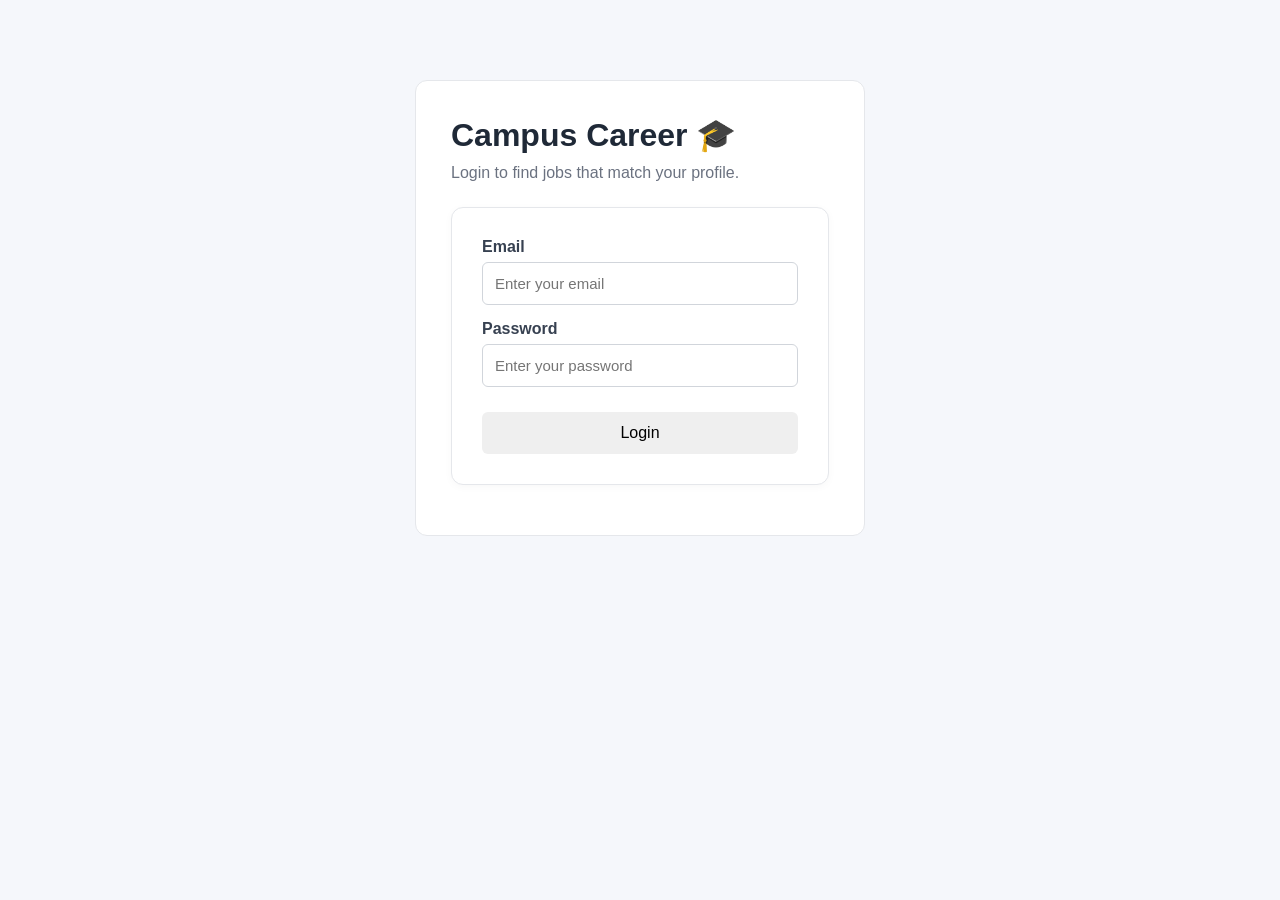
==== frontend/index.html @ 6e353290 "Initial Campus Career project" ====
<!DOCTYPE html>
<!DOCTYPE html>
<html lang="en">

<head>
    <meta charset="UTF-8">
    <meta name="viewport" content="width=device-width, initial-scale=1.0">

    <title>Campus Career</title>

    <link rel="stylesheet" href="style.css">
</head>

<body>

<header>

    <div class="logo">
        Campus Career 🎓
    </div>

    <nav class="nav-links">
        <a href="index.html">Dashboard</a>
        <a href="jobs.html">Jobs</a>
        <a href="applications.html">Applications</a>
        <a href="profile.html">Profile</a>
        <a href="#" onclick="logout()">Logout</a>
    </nav>

</header>


<main class="container">

    <!-- Welcome Section -->

    <section class="welcome">

        <h1>
            Welcome, <span id="studentName">Student</span> 👋
        </h1>

        <p>
            Find job opportunities that match your skills and eligibility.
        </p>

    </section>


    <!-- Statistics -->

    <section class="stats">

        <div class="stat-card">

            <h3>Total Jobs</h3>

            <div class="number" id="totalJobs">
                0
            </div>

        </div>


        <div class="stat-card">

            <h3>Eligible Jobs</h3>

            <div class="number" id="eligibleJobs">
                0
            </div>

        </div>


        <div class="stat-card">

            <h3>Applied Jobs</h3>

            <div class="number" id="appliedJobs">
                0
            </div>

        </div>

    </section>


    <!-- Recommended Jobs -->

    <section class="jobs-section">

        <h2>
            Recommended Jobs
        </h2>

        <div id="jobsContainer">

            <p>
                Loading recommended jobs...
            </p>

        </div>

    </section>

</main>


<script src="script.js"></script>

</body>

</html>
---- frontend/style.css ----
* {
    margin: 0;
    padding: 0;
    box-sizing: border-box;
}

body {
    font-family: Arial, sans-serif;
    background: #f5f7fb;
    color: #1f2937;
}

/* ================= HEADER ================= */

header {
    background: white;
    padding: 20px 60px;
    display: flex;
    justify-content: space-between;
    align-items: center;
    border-bottom: 1px solid #e5e7eb;
    position: sticky;
    top: 0;
    z-index: 100;
}

.logo {
    font-size: 24px;
    font-weight: bold;
    color: #172554;
}

.nav-links {
    display: flex;
    gap: 25px;
    align-items: center;
}

.nav-links a {
    text-decoration: none;
    color: #374151;
    font-size: 15px;
    transition: 0.2s;
}

.nav-links a:hover {
    color: #2563eb;
}

/* ================= MAIN ================= */

.container {
    max-width: 1200px;
    margin: 40px auto;
    padding: 0 20px;
}

.welcome {
    margin-bottom: 30px;
}

.welcome h1 {
    font-size: 32px;
    margin-bottom: 8px;
    color: #172554;
}

.welcome p {
    color: #6b7280;
    font-size: 16px;
}

/* ================= STATS ================= */

.stats {
    display: grid;
    grid-template-columns: repeat(4, 1fr);
    gap: 20px;
    margin-bottom: 40px;
}

.stat-card {
    background: white;
    padding: 25px;
    border-radius: 12px;
    border: 1px solid #e5e7eb;
    box-shadow: 0 2px 8px rgba(0, 0, 0, 0.03);
}

.stat-card h3 {
    color: #6b7280;
    font-size: 15px;
    margin-bottom: 10px;
}

.stat-card .number {
    font-size: 32px;
    font-weight: bold;
    color: #172554;
}

/* ================= JOB SECTION ================= */

.jobs-section h2 {
    margin-bottom: 20px;
    color: #172554;
}

/* ================= JOB CARD ================= */

.job-card {
    background: white;
    padding: 25px;
    border-radius: 12px;
    border: 1px solid #e5e7eb;
    margin-bottom: 18px;
    box-shadow: 0 2px 8px rgba(0, 0, 0, 0.03);
}

.job-card:hover {
    border-color: #d1d5db;
}

.job-header {
    display: flex;
    justify-content: space-between;
    align-items: center;
}

.job-title {
    font-size: 20px;
    font-weight: bold;
    color: #172554;
}

.company {
    color: #6b7280;
    margin-top: 5px;
    font-size: 15px;
}

.match {
    font-weight: bold;
    font-size: 16px;
}

.job-info {
    margin-top: 12px;
    color: #4b5563;
    line-height: 1.5;
}

.job-info strong {
    color: #1f2937;
}

.skills {
    margin-top: 12px;
}

.skills span {
    display: inline-block;
    background: #eef2ff;
    color: #3730a3;
    padding: 6px 10px;
    border-radius: 6px;
    margin-right: 6px;
    margin-bottom: 6px;
    font-size: 13px;
}

/* ================= FORMS ================= */

form {
    background: white;
    padding: 30px;
    border-radius: 12px;
    border: 1px solid #e5e7eb;
    max-width: 750px;
    box-shadow: 0 2px 8px rgba(0, 0, 0, 0.03);
}

.form-group {
    margin-bottom: 20px;
}

.form-group label,
form > label {
    display: block;
    font-weight: 600;
    color: #374151;
    margin-bottom: 7px;
}

input,
textarea,
select {
    width: 100%;
    padding: 11px 13px;
    border: 1px solid #d1d5db;
    border-radius: 7px;
    font-size: 14px;
    font-family: Arial, sans-serif;
    background: white;
    color: #1f2937;
    outline: none;
}

input:focus,
textarea:focus,
select:focus {
    border-color: #2563eb;
    box-shadow: 0 0 0 3px rgba(37, 99, 235, 0.1);
}

textarea {
    resize: vertical;
    min-height: 120px;
}

small {
    display: block;
    margin-top: 6px;
    color: #6b7280;
    font-size: 13px;
}

/* Edit Job form spacing */

form > label {
    margin-top: 16px;
}

form > label:first-child {
    margin-top: 0;
}

/* ================= BUTTONS ================= */

.apply-btn {
    margin-top: 18px;
    padding: 11px 20px;
    background: #2563eb;
    color: white;
    border: none;
    border-radius: 7px;
    cursor: pointer;
    font-size: 14px;
    font-weight: 600;
    transition: 0.2s;
}

.apply-btn:hover {
    background: #1d4ed8;
}

/* Admin buttons */

.edit-btn {
    background: #2563eb;
    color: white;
    border: none;
    padding: 10px 18px;
    border-radius: 6px;
    cursor: pointer;
    margin-right: 8px;
    font-size: 14px;
}

.edit-btn:hover {
    background: #1d4ed8;
}

.delete-btn {
    background: #dc2626;
    color: white;
    border: none;
    padding: 10px 18px;
    border-radius: 6px;
    cursor: pointer;
    font-size: 14px;
}

.delete-btn:hover {
    background: #b91c1c;
}

/* ================= MESSAGE ================= */

#message {
    margin-top: 15px;
    font-weight: 600;
}

/* ================= RESPONSIVE ================= */

@media (max-width: 900px) {

    header {
        padding: 18px 25px;
    }

    .nav-links {
        gap: 15px;
    }

    .stats {
        grid-template-columns: repeat(2, 1fr);
    }
}

@media (max-width: 768px) {

    header {
        flex-direction: column;
        gap: 15px;
    }

    .nav-links {
        flex-wrap: wrap;
        justify-content: center;
    }

    .stats {
        grid-template-columns: 1fr;
    }

    .container {
        margin-top: 25px;
    }

    .welcome h1 {
        font-size: 27px;
    }

    form {
        padding: 22px;
    }
}
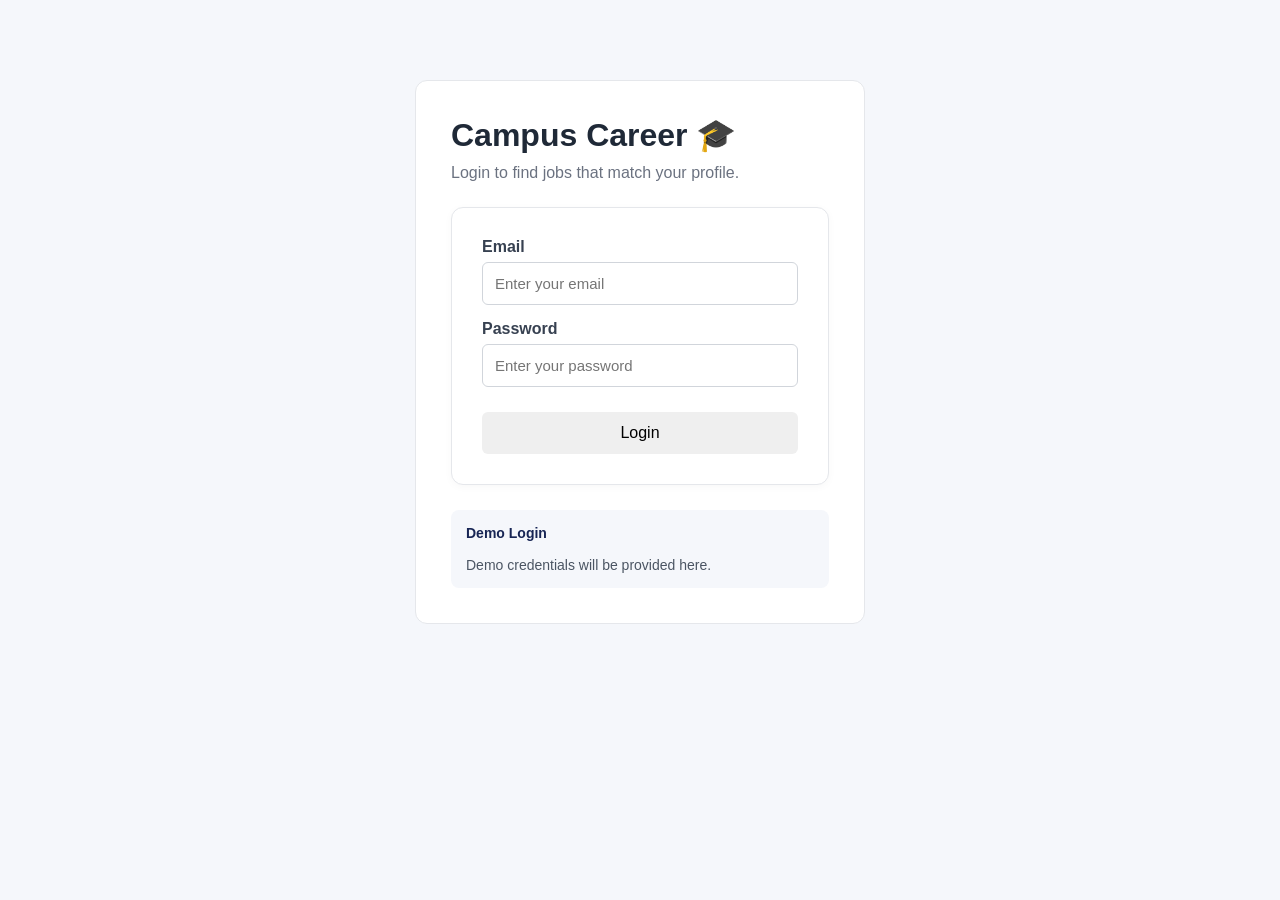
==== commit 59e27ecf: "Finalize frontend dashboard and login" ====
--- a/frontend/index.html
+++ b/frontend/index.html
@@ -1,114 +1,27 @@
-<!DOCTYPE html>
 <!DOCTYPE html>
 <html lang="en">
-
 <head>
     <meta charset="UTF-8">
     <meta name="viewport" content="width=device-width, initial-scale=1.0">
-
     <title>Campus Career</title>
-
-    <link rel="stylesheet" href="style.css">
 </head>
 
 <body>
 
-<header>
+<script>
+    const studentId = localStorage.getItem("studentId");
+    const role = localStorage.getItem("role");
 
-    <div class="logo">
-        Campus Career 🎓
-    </div>
-
-    <nav class="nav-links">
-        <a href="index.html">Dashboard</a>
-        <a href="jobs.html">Jobs</a>
-        <a href="applications.html">Applications</a>
-        <a href="profile.html">Profile</a>
-        <a href="#" onclick="logout()">Logout</a>
-    </nav>
-
-</header>
-
-
-<main class="container">
-
-    <!-- Welcome Section -->
-
-    <section class="welcome">
-
-        <h1>
-            Welcome, <span id="studentName">Student</span> 👋
-        </h1>
-
-        <p>
-            Find job opportunities that match your skills and eligibility.
-        </p>
-
-    </section>
-
-
-    <!-- Statistics -->
-
-    <section class="stats">
-
-        <div class="stat-card">
-
-            <h3>Total Jobs</h3>
-
-            <div class="number" id="totalJobs">
-                0
-            </div>
-
-        </div>
-
-
-        <div class="stat-card">
-
-            <h3>Eligible Jobs</h3>
-
-            <div class="number" id="eligibleJobs">
-                0
-            </div>
-
-        </div>
-
-
-        <div class="stat-card">
-
-            <h3>Applied Jobs</h3>
-
-            <div class="number" id="appliedJobs">
-                0
-            </div>
-
-        </div>
-
-    </section>
-
-
-    <!-- Recommended Jobs -->
-
-    <section class="jobs-section">
-
-        <h2>
-            Recommended Jobs
-        </h2>
-
-        <div id="jobsContainer">
-
-            <p>
-                Loading recommended jobs...
-            </p>
-
-        </div>
-
-    </section>
-
-</main>
-
-
-<script src="script.js"></script>
+    if (studentId) {
+        if (role === "RECRUITER") {
+            window.location.href = "recruiter-dashboard.html";
+        } else {
+            window.location.href = "dashboard.html";
+        }
+    } else {
+        window.location.href = "login.html";
+    }
+</script>
 
 </body>
-
 </html>
